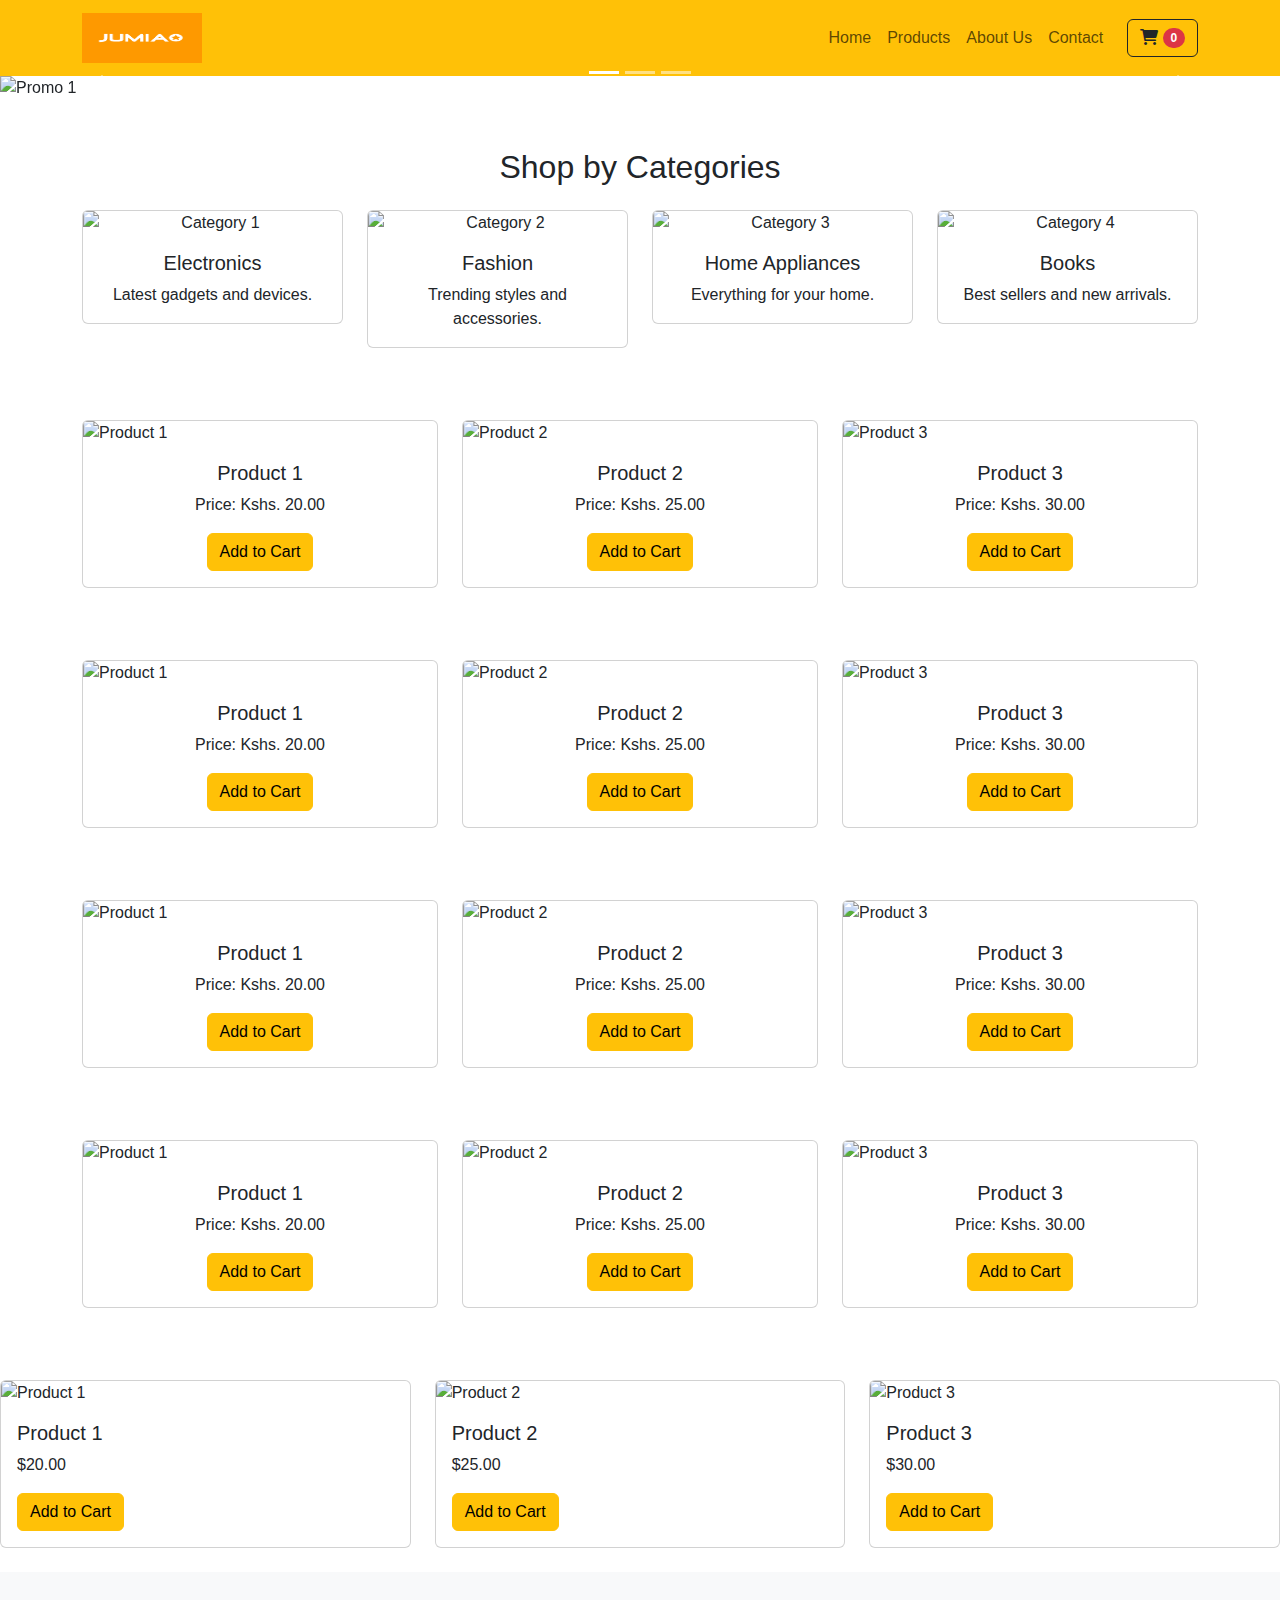
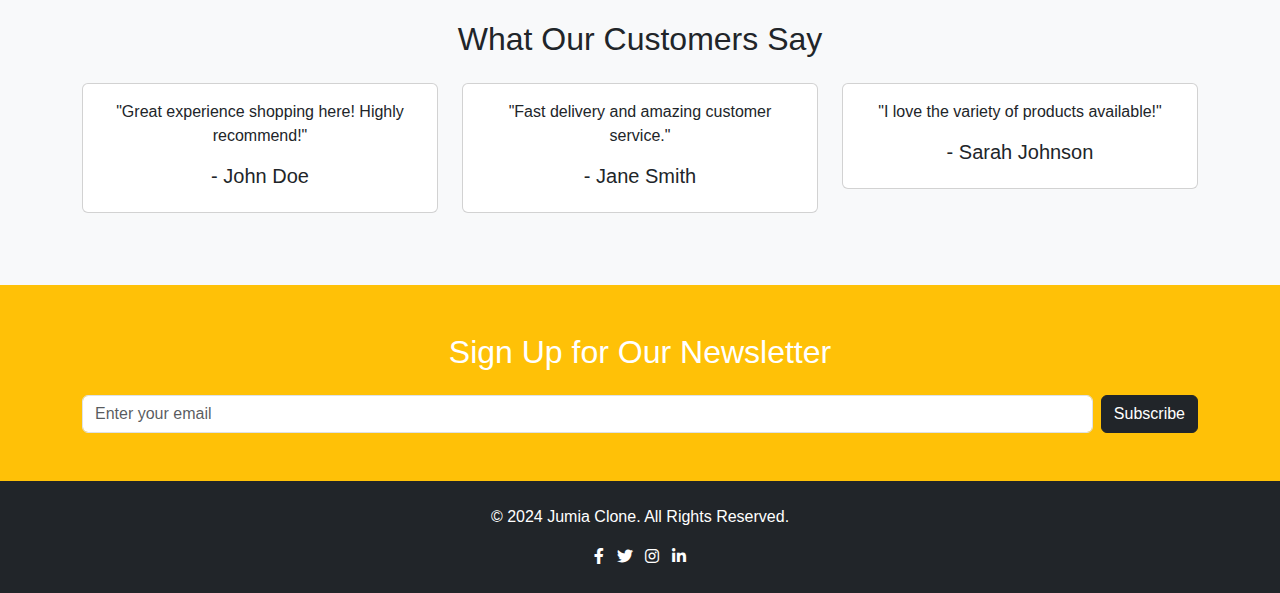
==== index.html @ aec2f0b2 ""Added cart functionality, search functionality, and updated event listeners in app.js and index.htm" ====
<!DOCTYPE html>
<html lang="en">
<head>
    <meta charset="UTF-8">
    <meta http-equiv="X-UA-Compatible" content="IE=edge">
    <meta name="viewport" content="width=device-width, initial-scale=1.0">
    <title>Jumia Clone - Home</title>
    <link href="https://cdn.jsdelivr.net/npm/bootstrap@5.3.3/dist/css/bootstrap.min.css" rel="stylesheet" integrity="sha384-QWTKZyjpPEjISv5WaRU9OFeRpok6YctnYmDr5pNlyT2bRjXh0JMhjY6hW+ALEwIH" crossorigin="anonymous">
    <link rel="stylesheet" href="assets/css/style.css">
    <link rel="stylesheet" href="https://cdnjs.cloudflare.com/ajax/libs/font-awesome/6.0.0-beta3/css/all.min.css">
</head>
<body>
    <!-- Header with Navbar -->
    <nav class="navbar navbar-expand-lg navbar-light bg-warning">
        <div class="container">
            <a class="navbar-brand" href="#">
                <img src="assets/images/logo.png" alt="Jumia Logo" width="120">
            </a>
            <button class="navbar-toggler" type="button" data-bs-toggle="collapse" data-bs-target="#navbarNav" aria-controls="navbarNav" aria-expanded="false" aria-label="Toggle navigation">
                <span class="navbar-toggler-icon"></span>
            </button>
            <div class="collapse navbar-collapse" id="navbarNav">
                <ul class="navbar-nav ms-auto">
                    <li class="nav-item"><a class="nav-link" href="index.html">Home</a></li>
                    <li class="nav-item"><a class="nav-link" href="products.html">Products</a></li>
                    <li class="nav-item"><a class="nav-link" href="about.html">About Us</a></li>
                    <li class="nav-item"><a class="nav-link" href="contact.html">Contact</a></li>
                </ul>
                <a href="#" class="btn btn-outline-dark ms-3">
                    <i class="fas fa-shopping-cart"></i>
                    <span class="badge bg-danger rounded-pill">0</span>
                </a>
            </div>
        </div>
    </nav>

    <!-- Carousel Section -->
    <div id="carouselExampleIndicators" class="carousel slide" data-bs-ride="carousel">
        <div class="carousel-indicators">
            <button type="button" data-bs-target="#carouselExampleIndicators" data-bs-slide-to="0" class="active" aria-current="true" aria-label="Slide 1"></button>
            <button type="button" data-bs-target="#carouselExampleIndicators" data-bs-slide-to="1" aria-label="Slide 2"></button>
            <button type="button" data-bs-target="#carouselExampleIndicators" data-bs-slide-to="2" aria-label="Slide 3"></button>
        </div>
        <div class="carousel-inner">
            <div class="carousel-item active">
                <img src="https://ke.jumia.is/cms/2024/BF24/Live/HP/Day1/Sliders/_S.jpg" class="d-block w-100" alt="Promo 1">
                <div class="carousel-caption d-none d-md-block">
                    <h5>Big Sale on Electronics!</h5>
                    <p>Up to 50% off on selected items.</p>
                </div>
            </div>
            <div class="carousel-item">
                <img src="https://ke.jumia.is/cms/2024/BF24/Live/BD/Vitron/KE_ONS_BF24_VitronBD_1024_TB3_rvsd.jpg" class="d-block w-100" alt="Promo 2">
                <div class="carousel-caption d-none d-md-block">
                    <h5>Fashion Week Deals!</h5>
                    <p>Exclusive offers on trending fashion.</p>
                </div>
            </div>
            <div class="carousel-item">
                <img src="https://ke.jumia.is/cms/2024/BF24/Live/BD/Vitron/KE_ONS_BF24_VitronBD_1024_TB1.jpg" class="d-block w-100" alt="Promo 3">
                <div class="carousel-caption d-none d-md-block">
                    <h5>Home Appliances Clearance!</h5>
                    <p>Get your favorite appliances at discounted prices.</p>
                </div>
            </div>
        </div>
        <button class="carousel-control-prev" type="button" data-bs-target="#carouselExampleIndicators" data-bs-slide="prev">
            <span class="carousel-control-prev-icon" aria-hidden="true"></span>
            <span class="visually-hidden">Previous</span>
        </button>
        <button class="carousel-control-next" type="button" data-bs-target="#carouselExampleIndicators" data-bs-slide="next">
            <span class="carousel-control-next-icon" aria-hidden="true"></span>
            <span class="visually-hidden">Next</span>
        </button>
    </div>

    <!-- Categories Section -->
    <section class="container my-5">
        <h2 class="text-center mb-4">Shop by Categories</h2>
        <div class="row text-center">
            <div class="col-md-3 mb-4">
                <div class="card">
                    <img src="https://ke.jumia.is/cms/2024/BF24/Live/BD/Vitron/KE_ONS_BF24_VitronBD_1024_TB2.jpg" class="card-img-top" alt="Category 1">
                    <div class="card-body">
                        <h5 class="card-title">Electronics</h5>
                        <p class="card-text">Latest gadgets and devices.</p>
                    </div>
                </div>
            </div>
            <div class="col-md-3 mb-4">
                <div class="card">
                    <img src="https://ke.jumia.is/unsafe/fit-in/300x300/filters:fill(white)/product/50/5309961/1.jpg" class="card-img-top" alt="Category 2">
                    <div class="card-body">
                        <h5 class="card-title">Fashion</h5>
                        <p class="card-text">Trending styles and accessories.</p>
                    </div>
                </div>
            </div>
            <div class="col-md-3 mb-4">
                <div class="card">
                    <img src="https://ke.jumia.is/cms/2024/BF24/Live/HP/Day1/ACD/3D.jpg" class="card-img-top" alt="Category 3">
                    <div class="card-body">
                        <h5 class="card-title">Home Appliances</h5>
                        <p class="card-text">Everything for your home.</p>
                    </div>
                </div>
            </div>
            <div class="col-md-3 mb-4">
                <div class="card">
                    <img src="https://ke.jumia.is/unsafe/fit-in/300x300/filters:fill(white)/product/40/2588862/1.jpg" class="card-img-top" alt="Category 4">
                    <div class="card-body">
                        <h5 class="card-title">Books</h5>
                        <p class="card-text">Best sellers and new arrivals.</p>
                    </div>
                </div>
            </div>
        </div>
    </section>

    <!-- Featured Products Section -->
    <section class="container my-5">
        <div class="row">
            <div class="col-md-4 mb-4">
                <div class="card h-100">
                    <img src="https://ke.jumia.is/cms/2024/BF24/Live/HP/Day1/FL/FixedSize/Phones.png" class="card-img-top" alt="Product 1">
                    <div class="card-body text-center">
                        <h5 class="card-title">Product 1</h5>
                        <p class="card-text">Price: Kshs. 20.00</p>
                        <button class="btn btn-warning">Add to Cart</button>
                    </div>
                </div>
            </div>
            <div class="col-md-4 mb-4">
                <div class="card h-100">
                    <img src="https://ke.jumia.is/cms/2024/BF24/Live/HP/Day1/FL/FixedSize/Supermarket.png" class="card-img-top" alt="Product 2">
                    <div class="card-body text-center">
                        <h5 class="card-title">Product 2</h5>
                        <p class="card-text">Price: Kshs. 25.00</p>
                        <button class="btn btn-warning">Add to Cart</button>
                    </div>
                </div>
            </div>
            <div class="col-md-4 mb-4">
                <div class="card h-100">
                    <img src="https://ke.jumia.is/cms/2024/BF24/Live/HP/Day1/FL/FixedSize/Music.png" class="card-img-top" alt="Product 3">
                    <div class="card-body text-center">
                        <h5 class="card-title">Product 3</h5>
                        <p class="card-text">Price: Kshs. 30.00</p>
                        <button class="btn btn-warning">Add to Cart</button>
                    </div>
                </div>
            </div>
        </div>
    </section>
    <section class="container my-5">
        <div class="row">
            <div class="col-md-4 mb-4">
                <div class="card h-100">
                    <img src="https://ke.jumia.is/cms/2024/BF24/Live/HP/Day1/FL/FixedSize/Phones.png" class="card-img-top" alt="Product 1">
                    <div class="card-body text-center">
                        <h5 class="card-title">Product 1</h5>
                        <p class="card-text">Price: Kshs. 20.00</p>
                        <button class="btn btn-warning">Add to Cart</button>
                    </div>
                </div>
            </div>
            <div class="col-md-4 mb-4">
                <div class="card h-100">
                    <img src="https://ke.jumia.is/cms/2024/BF24/Live/HP/Day1/FL/FixedSize/Supermarket.png" class="card-img-top" alt="Product 2">
                    <div class="card-body text-center">
                        <h5 class="card-title">Product 2</h5>
                        <p class="card-text">Price: Kshs. 25.00</p>
                        <button class="btn btn-warning">Add to Cart</button>
                    </div>
                </div>
            </div>
            <div class="col-md-4 mb-4">
                <div class="card h-100">
                    <img src="https://ke.jumia.is/cms/2024/BF24/Live/HP/Day1/FL/FixedSize/Music.png" class="card-img-top" alt="Product 3">
                    <div class="card-body text-center">
                        <h5 class="card-title">Product 3</h5>
                        <p class="card-text">Price: Kshs. 30.00</p>
                        <button class="btn btn-warning">Add to Cart</button>
                    </div>
                </div>
            </div>
        </div>
    </section>
    <section class="container my-5">
        <div class="row">
            <div class="col-md-4 mb-4">
                <div class="card h-100">
                    <img src="https://ke.jumia.is/cms/2024/BF24/Live/HP/Day1/FL/FixedSize/Phones.png" class="card-img-top" alt="Product 1">
                    <div class="card-body text-center">
                        <h5 class="card-title">Product 1</h5>
                        <p class="card-text">Price: Kshs. 20.00</p>
                        <button class="btn btn-warning">Add to Cart</button>
                    </div>
                </div>
            </div>
            <div class="col-md-4 mb-4">
                <div class="card h-100">
                    <img src="https://ke.jumia.is/cms/2024/BF24/Live/HP/Day1/FL/FixedSize/Supermarket.png" class="card-img-top" alt="Product 2">
                    <div class="card-body text-center">
                        <h5 class="card-title">Product 2</h5>
                        <p class="card-text">Price: Kshs. 25.00</p>
                        <button class="btn btn-warning">Add to Cart</button>
                    </div>
                </div>
            </div>
            <div class="col-md-4 mb-4">
                <div class="card h-100">
                    <img src="https://ke.jumia.is/cms/2024/BF24/Live/HP/Day1/FL/FixedSize/Music.png" class="card-img-top" alt="Product 3">
                    <div class="card-body text-center">
                        <h5 class="card-title">Product 3</h5>
                        <p class="card-text">Price: Kshs. 30.00</p>
                        <button class="btn btn-warning">Add to Cart</button>
                    </div>
                </div>
            </div>
        </div>
    </section>
    <section class="container my-5">
        <div class="row">
            <div class="col-md-4 mb-4">
                <div class="card h-100">
                    <img src="https://ke.jumia.is/cms/2024/BF24/Live/HP/Day1/FL/FixedSize/Phones.png" class="card-img-top" alt="Product 1">
                    <div class="card-body text-center">
                        <h5 class="card-title">Product 1</h5>
                        <p class="card-text">Price: Kshs. 20.00</p>
                        <button class="btn btn-warning">Add to Cart</button>
                    </div>
                </div>
            </div>
            <div class="col-md-4 mb-4">
                <div class="card h-100">
                    <img src="https://ke.jumia.is/cms/2024/BF24/Live/HP/Day1/FL/FixedSize/Supermarket.png" class="card-img-top" alt="Product 2">
                    <div class="card-body text-center">
                        <h5 class="card-title">Product 2</h5>
                        <p class="card-text">Price: Kshs. 25.00</p>
                        <button class="btn btn-warning">Add to Cart</button>
                    </div>
                </div>
            </div>
            <div class="col-md-4 mb-4">
                <div class="card h-100">
                    <img src="https://ke.jumia.is/cms/2024/BF24/Live/HP/Day1/FL/FixedSize/Music.png" class="card-img-top" alt="Product 3">
                    <div class="card-body text-center">
                        <h5 class="card-title">Product 3</h5>
                        <p class="card-text">Price: Kshs. 30.00</p>
                        <button class="btn btn-warning">Add to Cart</button>
                    </div>
                </div>
            </div>
        </div>
    </section>
    <div class="row">
        <div class="col-md-4">
            <div class="card mb-4">
                <img src="assets/images/product1.jpg" class="card-img-top" alt="Product 1">
                <div class="card-body">
                    <h5 class="card-title">Product 1</h5>
                    <p class="card-text">$20.00</p>
                    <button class="btn btn-warning add-to-cart" data-id="1" data-name="Product 1" data-price="20">Add to Cart</button>
                </div>
            </div>
        </div>
        <div class="col-md-4">
            <div class="card mb-4">
                <img src="assets/images/product2.jpg" class="card-img-top" alt="Product 2">
                <div class="card-body">
                    <h5 class="card-title">Product 2</h5>
                    <p class="card-text">$25.00</p>
                    <button class="btn btn-warning add-to-cart" data-id="2" data-name="Product 2" data-price="25">Add to Cart</button>
                </div>
            </div>
        </div>
        <div class="col-md-4">
            <div class="card mb-4">
                <img src="assets/images/product3.jpg" class="card-img-top" alt="Product 3">
                <div class="card-body">
                    <h5 class="card-title">Product 3</h5>
                    <p class="card-text">$30.00</p>
                    <button class="btn btn-warning add-to-cart" data-id="3" data-name="Product 3" data-price="30">Add to Cart</button>
                </div>
            </div>
        </div>
    </div>
    
    <!-- Testimonials Section -->
    <section class="bg-light py-5">
        <div class="container">
            <h2 class="text-center mb-4">What Our Customers Say</h2>
            <div class="row">
                <div class="col-md-4 mb-4">
                    <div class="card text-center">
                        <div class="card-body">
                            <p class="card-text">"Great experience shopping here! Highly recommend!"</p>
                            <h5 class="card-title">- John Doe</h5>
                        </div>
                    </div>
                </div>
                <div class="col-md-4 mb-4">
                    <div class="card text-center">
                        <div class="card-body">
                            <p class="card-text">"Fast delivery and amazing customer service."</p>
                            <h5 class="card-title">- Jane Smith</h5>
                        </div>
                    </div>
                </div>
                <div class="col-md-4 mb-4">
                    <div class="card text-center">
                        <div class="card-body">
                            <p class="card-text">"I love the variety of products available!"</p>
                            <h5 class="card-title">- Sarah Johnson</h5>
                        </div>
                    </div>
                </div>
            </div>
        </div>
    </section>

    <!-- Newsletter Signup Section -->
    <section class="bg-warning text-center py-5">
        <div class="container">
            <h2 class="text-white mb-4">Sign Up for Our Newsletter</h2>
            <form class="d-flex justify-content-center">
                <input type="email" class="form-control me-2" placeholder="Enter your email" required>
                <button class="btn btn-dark" type="submit">Subscribe</button>
            </form>
        </div>
    </section>

    <!-- Footer -->
    <footer class="bg-dark text-white py-4">
        <div class="container text-center">
            <p>© 2024 Jumia Clone. All Rights Reserved.</p>
            <div class="social-media">
                <a href="#" class="text-white me-2"><i class="fab fa-facebook-f"></i></a>
                <a href="#" class="text-white me-2"><i class="fab fa-twitter"></i></a>
                <a href="#" class="text-white me-2"><i class="fab fa-instagram"></i></a>
                <a href="#" class="text-white"><i class="fab fa-linkedin-in"></i></a>
            </div>
        </div>
    </footer>
    <script>
        let cart = [];

// Function to add items to the cart
function addToCart(product) {
    cart.push(product);
    updateCartCount();
    alert(`${product.name} has been added to your cart.`);
}

// Function to update cart count in the navbar
function updateCartCount() {
    const cartCount = document.getElementById("cartCount");
    cartCount.textContent = cart.length;
}

// Function to handle the search functionality
function searchProducts(event) {
    event.preventDefault(); // Prevent form submission
    const searchQuery = document.getElementById("searchInput").value.toLowerCase();
    const filteredProducts = products.filter(product => 
        product.name.toLowerCase().includes(searchQuery)
    );

    console.log('Filtered Products:', filteredProducts);
    // Here you can render filteredProducts to the UI
}

// Adding event listeners to "Add to Cart" buttons
document.querySelectorAll('.add-to-cart').forEach(button => {
    button.addEventListener('click', () => {
        const product = {
            id: button.getAttribute('data-id'),
            name: button.getAttribute('data-name'),
            price: button.getAttribute('data-price')
        };
        addToCart(product);
    });
});

    </script>
<script src="https://cdn.jsdelivr.net/npm/bootstrap@5.3.3/dist/js/bootstrap.bundle.min.js" integrity="sha384-YvpcrYf0tY3lHB60NNkmXc5s9fDVZLESaAA55NDzOxhy9GkcIdslK1eN7N6jIeHz" crossorigin="anonymous"></script>
<script src="assets/js/app.js"></script>
</body>
</html>
---- assets/css/style.css ----
/* Custom Styles */
body {
    font-family: 'Arial', sans-serif;
}

.navbar-brand img {
    max-height: 50px;
}

.header {
    padding: 60px 0;
}

.card {
    transition: transform 0.3s;
}

.card:hover {
    transform: translateY(-10px);
}

footer {
    background-color: #222;
    color: #fff;
}

footer a:hover {
    color: #ff9900;
}
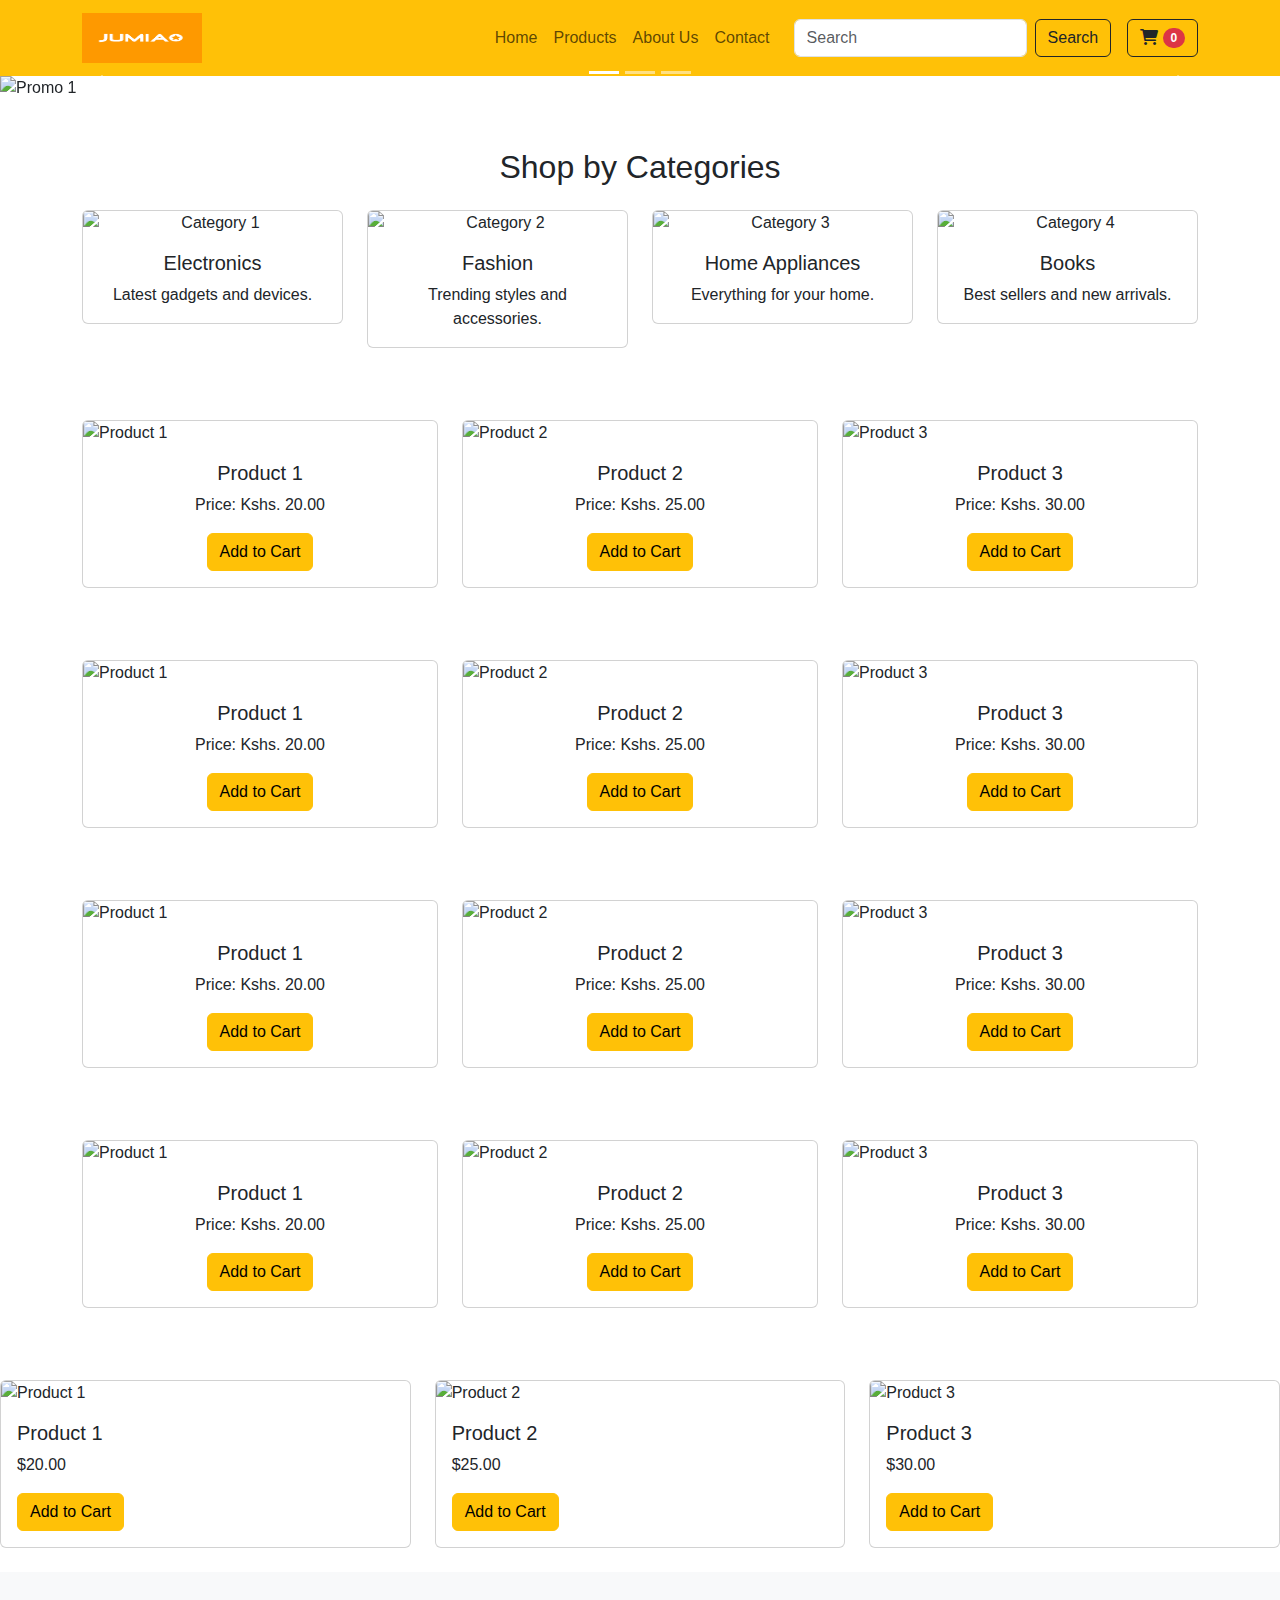
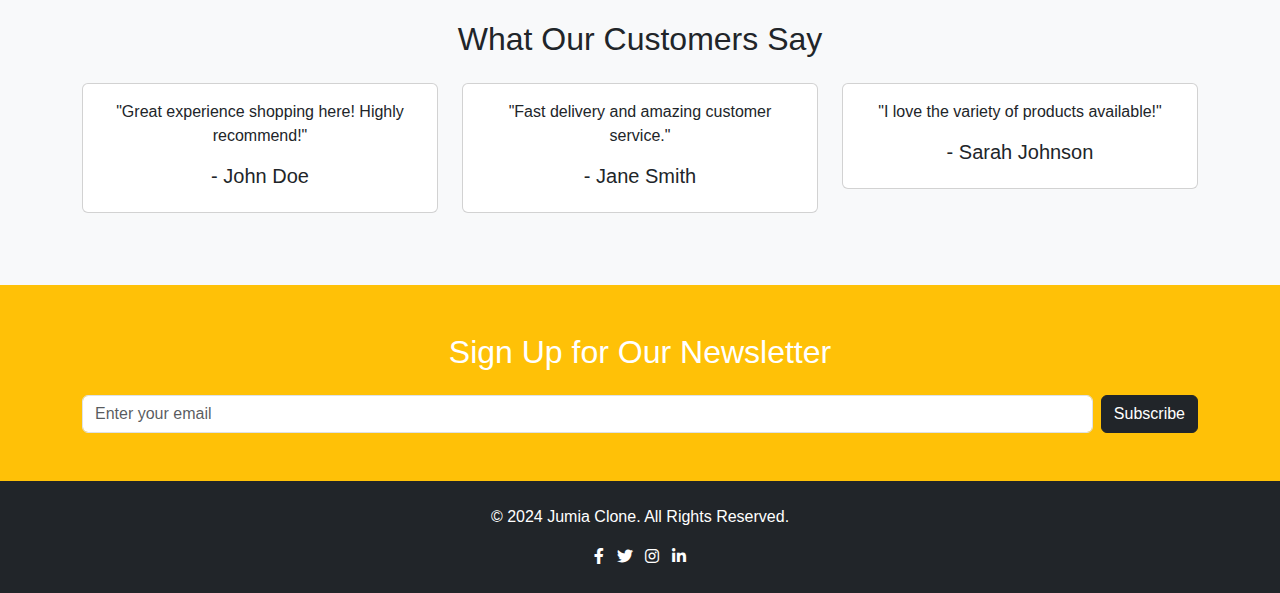
==== commit ebc24986: ""Updated navbar with search form and reformatted HTML structure"" ====
--- a/index.html
+++ b/index.html
@@ -11,28 +11,33 @@
 </head>
 <body>
     <!-- Header with Navbar -->
-    <nav class="navbar navbar-expand-lg navbar-light bg-warning">
-        <div class="container">
-            <a class="navbar-brand" href="#">
-                <img src="assets/images/logo.png" alt="Jumia Logo" width="120">
+<nav class="navbar navbar-expand-lg navbar-light bg-warning">
+    <div class="container">
+        <a class="navbar-brand" href="#">
+            <img src="assets/images/logo.png" alt="Jumia Logo" width="120">
+        </a>
+        <button class="navbar-toggler" type="button" data-bs-toggle="collapse" data-bs-target="#navbarNav" aria-controls="navbarNav" aria-expanded="false" aria-label="Toggle navigation">
+            <span class="navbar-toggler-icon"></span>
+        </button>
+        <div class="collapse navbar-collapse" id="navbarNav">
+            <ul class="navbar-nav ms-auto">
+                <li class="nav-item"><a class="nav-link" href="index.html">Home</a></li>
+                <li class="nav-item"><a class="nav-link" href="products.html">Products</a></li>
+                <li class="nav-item"><a class="nav-link" href="about.html">About Us</a></li>
+                <li class="nav-item"><a class="nav-link" href="contact.html">Contact</a></li>
+            </ul>
+            <form class="d-flex ms-3" onsubmit="searchProducts(event)">
+                <input id="searchInput" class="form-control me-2" type="search" placeholder="Search" aria-label="Search">
+                <button class="btn btn-outline-dark" type="submit">Search</button>
+            </form>
+            <a href="#" class="btn btn-outline-dark ms-3">
+                <i class="fas fa-shopping-cart"></i>
+                <span id="cartCount" class="badge bg-danger rounded-pill">0</span>
             </a>
-            <button class="navbar-toggler" type="button" data-bs-toggle="collapse" data-bs-target="#navbarNav" aria-controls="navbarNav" aria-expanded="false" aria-label="Toggle navigation">
-                <span class="navbar-toggler-icon"></span>
-            </button>
-            <div class="collapse navbar-collapse" id="navbarNav">
-                <ul class="navbar-nav ms-auto">
-                    <li class="nav-item"><a class="nav-link" href="index.html">Home</a></li>
-                    <li class="nav-item"><a class="nav-link" href="products.html">Products</a></li>
-                    <li class="nav-item"><a class="nav-link" href="about.html">About Us</a></li>
-                    <li class="nav-item"><a class="nav-link" href="contact.html">Contact</a></li>
-                </ul>
-                <a href="#" class="btn btn-outline-dark ms-3">
-                    <i class="fas fa-shopping-cart"></i>
-                    <span class="badge bg-danger rounded-pill">0</span>
-                </a>
-            </div>
-        </div>
-    </nav>
+        </div>
+    </div>
+</nav>
+
 
     <!-- Carousel Section -->
     <div id="carouselExampleIndicators" class="carousel slide" data-bs-ride="carousel">
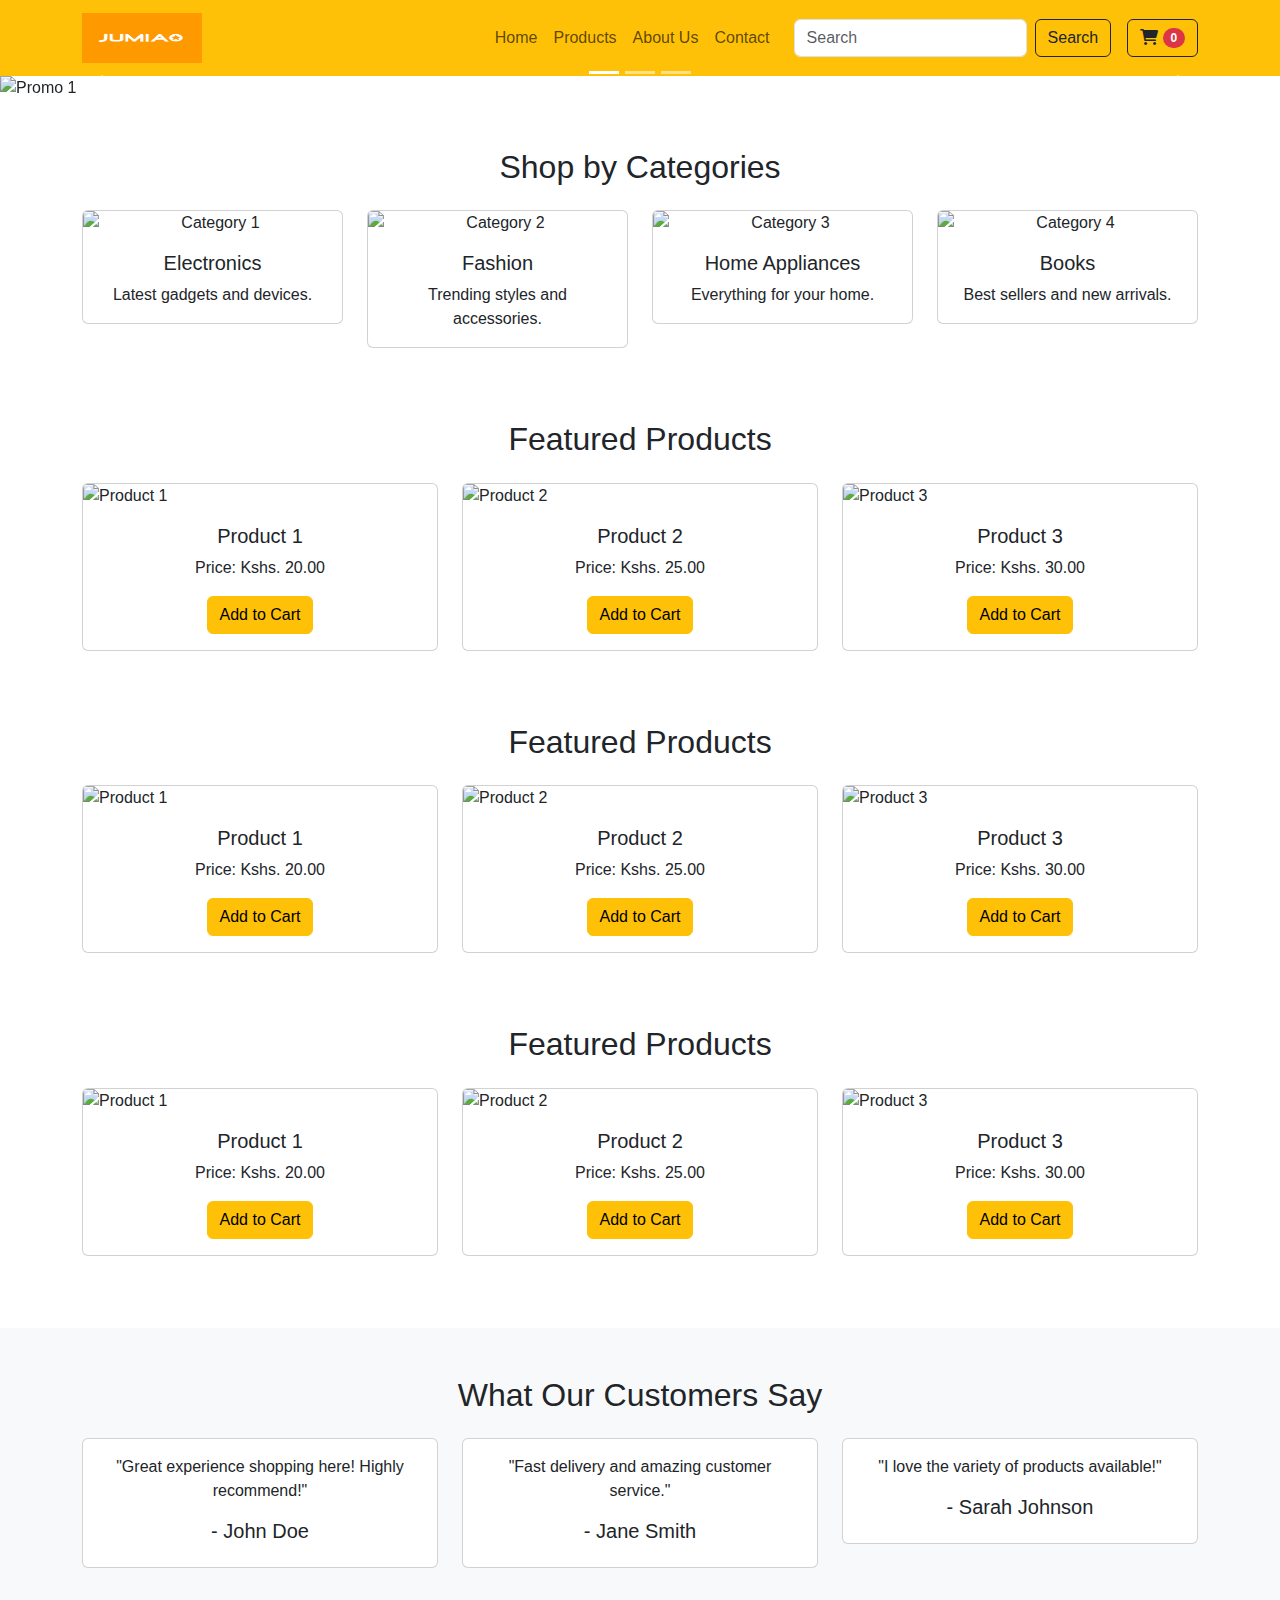
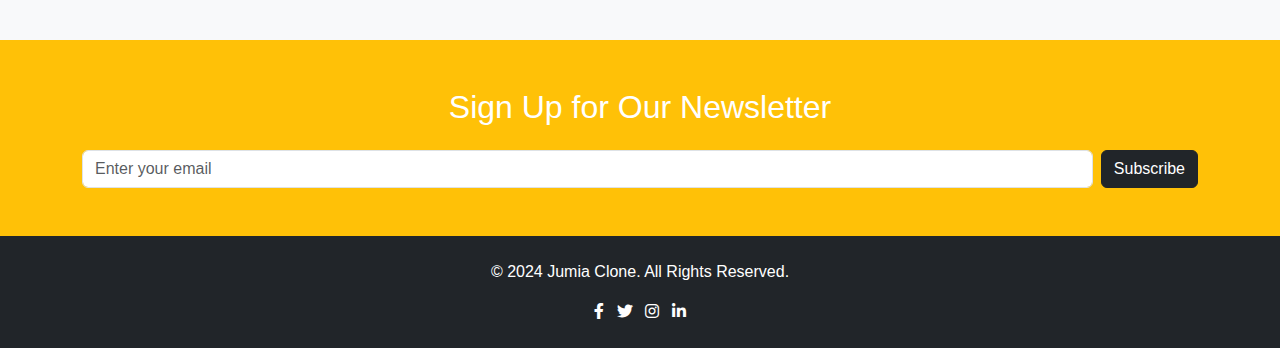
==== commit caa01d0b: ""Refactored Featured Products section, added data attributes to Add to Cart buttons, and removed dup" ====
--- a/index.html
+++ b/index.html
@@ -125,172 +125,120 @@
     <!-- Featured Products Section -->
     <section class="container my-5">
         <div class="row">
+            <h2 class="text-center mb-4">Featured Products</h2>
+            <!-- Product 1 -->
             <div class="col-md-4 mb-4">
                 <div class="card h-100">
                     <img src="https://ke.jumia.is/cms/2024/BF24/Live/HP/Day1/FL/FixedSize/Phones.png" class="card-img-top" alt="Product 1">
                     <div class="card-body text-center">
                         <h5 class="card-title">Product 1</h5>
                         <p class="card-text">Price: Kshs. 20.00</p>
-                        <button class="btn btn-warning">Add to Cart</button>
-                    </div>
-                </div>
-            </div>
+                        <button class="btn btn-warning add-to-cart" data-name="Product 1" data-price="Kshs. 20.00">Add to Cart</button>
+                    </div>
+                </div>
+            </div>
+            <!-- Product 2 -->
             <div class="col-md-4 mb-4">
                 <div class="card h-100">
                     <img src="https://ke.jumia.is/cms/2024/BF24/Live/HP/Day1/FL/FixedSize/Supermarket.png" class="card-img-top" alt="Product 2">
                     <div class="card-body text-center">
                         <h5 class="card-title">Product 2</h5>
                         <p class="card-text">Price: Kshs. 25.00</p>
-                        <button class="btn btn-warning">Add to Cart</button>
-                    </div>
-                </div>
-            </div>
+                        <button class="btn btn-warning add-to-cart" data-name="Product 2" data-price="Kshs. 25.00">Add to Cart</button>
+                    </div>
+                </div>
+            </div>
+            <!-- Product 3 -->
             <div class="col-md-4 mb-4">
                 <div class="card h-100">
                     <img src="https://ke.jumia.is/cms/2024/BF24/Live/HP/Day1/FL/FixedSize/Music.png" class="card-img-top" alt="Product 3">
                     <div class="card-body text-center">
                         <h5 class="card-title">Product 3</h5>
                         <p class="card-text">Price: Kshs. 30.00</p>
-                        <button class="btn btn-warning">Add to Cart</button>
-                    </div>
-                </div>
-            </div>
-        </div>
-    </section>
+                        <button class="btn btn-warning add-to-cart" data-name="Product 3" data-price="Kshs. 30.00">Add to Cart</button>
+                    </div>
+                </div>
+            </div>
+        </div>
+    </section>
+    
     <section class="container my-5">
         <div class="row">
+            <h2 class="text-center mb-4">Featured Products</h2>
+            <!-- Product 1 -->
             <div class="col-md-4 mb-4">
                 <div class="card h-100">
                     <img src="https://ke.jumia.is/cms/2024/BF24/Live/HP/Day1/FL/FixedSize/Phones.png" class="card-img-top" alt="Product 1">
                     <div class="card-body text-center">
                         <h5 class="card-title">Product 1</h5>
                         <p class="card-text">Price: Kshs. 20.00</p>
-                        <button class="btn btn-warning">Add to Cart</button>
-                    </div>
-                </div>
-            </div>
+                        <button class="btn btn-warning add-to-cart" data-name="Product 1" data-price="Kshs. 20.00">Add to Cart</button>
+                    </div>
+                </div>
+            </div>
+            <!-- Product 2 -->
             <div class="col-md-4 mb-4">
                 <div class="card h-100">
                     <img src="https://ke.jumia.is/cms/2024/BF24/Live/HP/Day1/FL/FixedSize/Supermarket.png" class="card-img-top" alt="Product 2">
                     <div class="card-body text-center">
                         <h5 class="card-title">Product 2</h5>
                         <p class="card-text">Price: Kshs. 25.00</p>
-                        <button class="btn btn-warning">Add to Cart</button>
-                    </div>
-                </div>
-            </div>
+                        <button class="btn btn-warning add-to-cart" data-name="Product 2" data-price="Kshs. 25.00">Add to Cart</button>
+                    </div>
+                </div>
+            </div>
+            <!-- Product 3 -->
             <div class="col-md-4 mb-4">
                 <div class="card h-100">
                     <img src="https://ke.jumia.is/cms/2024/BF24/Live/HP/Day1/FL/FixedSize/Music.png" class="card-img-top" alt="Product 3">
                     <div class="card-body text-center">
                         <h5 class="card-title">Product 3</h5>
                         <p class="card-text">Price: Kshs. 30.00</p>
-                        <button class="btn btn-warning">Add to Cart</button>
-                    </div>
-                </div>
-            </div>
-        </div>
-    </section>
+                        <button class="btn btn-warning add-to-cart" data-name="Product 3" data-price="Kshs. 30.00">Add to Cart</button>
+                    </div>
+                </div>
+            </div>
+        </div>
+    </section>
+
     <section class="container my-5">
         <div class="row">
+            <h2 class="text-center mb-4">Featured Products</h2>
+            <!-- Product 1 -->
             <div class="col-md-4 mb-4">
                 <div class="card h-100">
                     <img src="https://ke.jumia.is/cms/2024/BF24/Live/HP/Day1/FL/FixedSize/Phones.png" class="card-img-top" alt="Product 1">
                     <div class="card-body text-center">
                         <h5 class="card-title">Product 1</h5>
                         <p class="card-text">Price: Kshs. 20.00</p>
-                        <button class="btn btn-warning">Add to Cart</button>
-                    </div>
-                </div>
-            </div>
+                        <button class="btn btn-warning add-to-cart" data-name="Product 1" data-price="Kshs. 20.00">Add to Cart</button>
+                    </div>
+                </div>
+            </div>
+            <!-- Product 2 -->
             <div class="col-md-4 mb-4">
                 <div class="card h-100">
                     <img src="https://ke.jumia.is/cms/2024/BF24/Live/HP/Day1/FL/FixedSize/Supermarket.png" class="card-img-top" alt="Product 2">
                     <div class="card-body text-center">
                         <h5 class="card-title">Product 2</h5>
                         <p class="card-text">Price: Kshs. 25.00</p>
-                        <button class="btn btn-warning">Add to Cart</button>
-                    </div>
-                </div>
-            </div>
+                        <button class="btn btn-warning add-to-cart" data-name="Product 2" data-price="Kshs. 25.00">Add to Cart</button>
+                    </div>
+                </div>
+            </div>
+            <!-- Product 3 -->
             <div class="col-md-4 mb-4">
                 <div class="card h-100">
                     <img src="https://ke.jumia.is/cms/2024/BF24/Live/HP/Day1/FL/FixedSize/Music.png" class="card-img-top" alt="Product 3">
                     <div class="card-body text-center">
                         <h5 class="card-title">Product 3</h5>
                         <p class="card-text">Price: Kshs. 30.00</p>
-                        <button class="btn btn-warning">Add to Cart</button>
-                    </div>
-                </div>
-            </div>
-        </div>
-    </section>
-    <section class="container my-5">
-        <div class="row">
-            <div class="col-md-4 mb-4">
-                <div class="card h-100">
-                    <img src="https://ke.jumia.is/cms/2024/BF24/Live/HP/Day1/FL/FixedSize/Phones.png" class="card-img-top" alt="Product 1">
-                    <div class="card-body text-center">
-                        <h5 class="card-title">Product 1</h5>
-                        <p class="card-text">Price: Kshs. 20.00</p>
-                        <button class="btn btn-warning">Add to Cart</button>
-                    </div>
-                </div>
-            </div>
-            <div class="col-md-4 mb-4">
-                <div class="card h-100">
-                    <img src="https://ke.jumia.is/cms/2024/BF24/Live/HP/Day1/FL/FixedSize/Supermarket.png" class="card-img-top" alt="Product 2">
-                    <div class="card-body text-center">
-                        <h5 class="card-title">Product 2</h5>
-                        <p class="card-text">Price: Kshs. 25.00</p>
-                        <button class="btn btn-warning">Add to Cart</button>
-                    </div>
-                </div>
-            </div>
-            <div class="col-md-4 mb-4">
-                <div class="card h-100">
-                    <img src="https://ke.jumia.is/cms/2024/BF24/Live/HP/Day1/FL/FixedSize/Music.png" class="card-img-top" alt="Product 3">
-                    <div class="card-body text-center">
-                        <h5 class="card-title">Product 3</h5>
-                        <p class="card-text">Price: Kshs. 30.00</p>
-                        <button class="btn btn-warning">Add to Cart</button>
-                    </div>
-                </div>
-            </div>
-        </div>
-    </section>
-    <div class="row">
-        <div class="col-md-4">
-            <div class="card mb-4">
-                <img src="assets/images/product1.jpg" class="card-img-top" alt="Product 1">
-                <div class="card-body">
-                    <h5 class="card-title">Product 1</h5>
-                    <p class="card-text">$20.00</p>
-                    <button class="btn btn-warning add-to-cart" data-id="1" data-name="Product 1" data-price="20">Add to Cart</button>
-                </div>
-            </div>
-        </div>
-        <div class="col-md-4">
-            <div class="card mb-4">
-                <img src="assets/images/product2.jpg" class="card-img-top" alt="Product 2">
-                <div class="card-body">
-                    <h5 class="card-title">Product 2</h5>
-                    <p class="card-text">$25.00</p>
-                    <button class="btn btn-warning add-to-cart" data-id="2" data-name="Product 2" data-price="25">Add to Cart</button>
-                </div>
-            </div>
-        </div>
-        <div class="col-md-4">
-            <div class="card mb-4">
-                <img src="assets/images/product3.jpg" class="card-img-top" alt="Product 3">
-                <div class="card-body">
-                    <h5 class="card-title">Product 3</h5>
-                    <p class="card-text">$30.00</p>
-                    <button class="btn btn-warning add-to-cart" data-id="3" data-name="Product 3" data-price="30">Add to Cart</button>
-                </div>
-            </div>
-        </div>
-    </div>
+                        <button class="btn btn-warning add-to-cart" data-name="Product 3" data-price="Kshs. 30.00">Add to Cart</button>
+                    </div>
+                </div>
+            </div>
+        </div>
+    </section>
     
     <!-- Testimonials Section -->
     <section class="bg-light py-5">
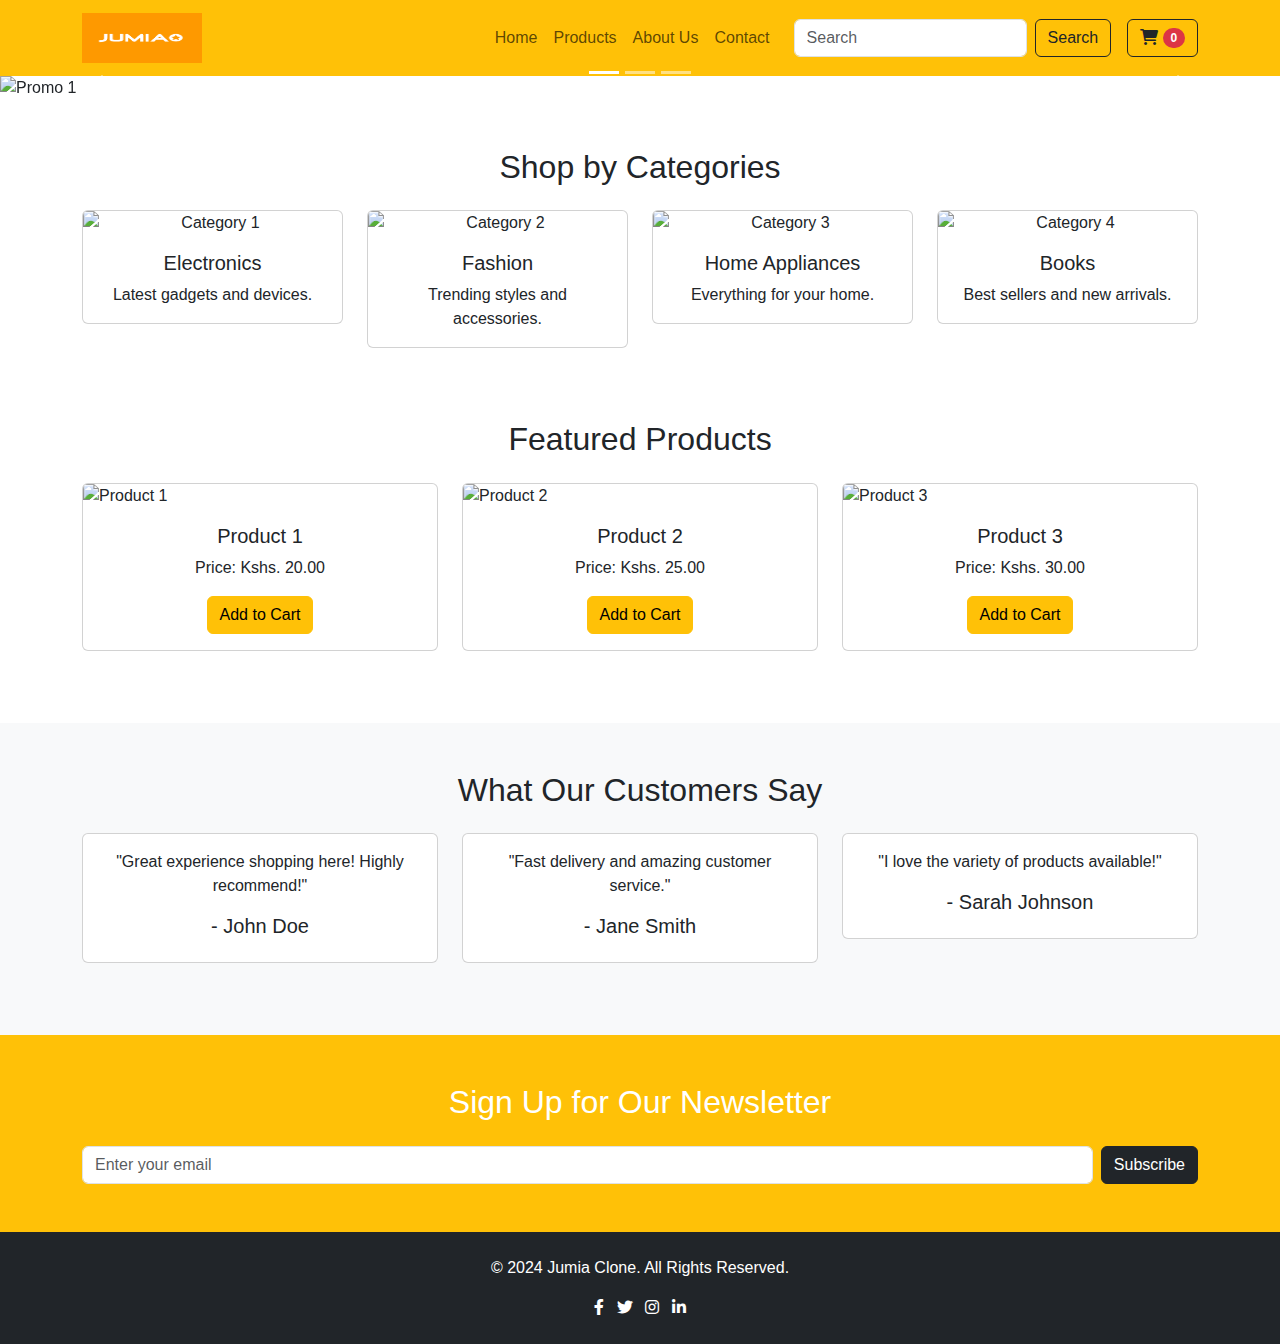
==== commit a4cbde07: ""Removed duplicate featured products sections from index.html"" ====
--- a/index.html
+++ b/index.html
@@ -161,85 +161,7 @@
             </div>
         </div>
     </section>
-    
-    <section class="container my-5">
-        <div class="row">
-            <h2 class="text-center mb-4">Featured Products</h2>
-            <!-- Product 1 -->
-            <div class="col-md-4 mb-4">
-                <div class="card h-100">
-                    <img src="https://ke.jumia.is/cms/2024/BF24/Live/HP/Day1/FL/FixedSize/Phones.png" class="card-img-top" alt="Product 1">
-                    <div class="card-body text-center">
-                        <h5 class="card-title">Product 1</h5>
-                        <p class="card-text">Price: Kshs. 20.00</p>
-                        <button class="btn btn-warning add-to-cart" data-name="Product 1" data-price="Kshs. 20.00">Add to Cart</button>
-                    </div>
-                </div>
-            </div>
-            <!-- Product 2 -->
-            <div class="col-md-4 mb-4">
-                <div class="card h-100">
-                    <img src="https://ke.jumia.is/cms/2024/BF24/Live/HP/Day1/FL/FixedSize/Supermarket.png" class="card-img-top" alt="Product 2">
-                    <div class="card-body text-center">
-                        <h5 class="card-title">Product 2</h5>
-                        <p class="card-text">Price: Kshs. 25.00</p>
-                        <button class="btn btn-warning add-to-cart" data-name="Product 2" data-price="Kshs. 25.00">Add to Cart</button>
-                    </div>
-                </div>
-            </div>
-            <!-- Product 3 -->
-            <div class="col-md-4 mb-4">
-                <div class="card h-100">
-                    <img src="https://ke.jumia.is/cms/2024/BF24/Live/HP/Day1/FL/FixedSize/Music.png" class="card-img-top" alt="Product 3">
-                    <div class="card-body text-center">
-                        <h5 class="card-title">Product 3</h5>
-                        <p class="card-text">Price: Kshs. 30.00</p>
-                        <button class="btn btn-warning add-to-cart" data-name="Product 3" data-price="Kshs. 30.00">Add to Cart</button>
-                    </div>
-                </div>
-            </div>
-        </div>
-    </section>
-
-    <section class="container my-5">
-        <div class="row">
-            <h2 class="text-center mb-4">Featured Products</h2>
-            <!-- Product 1 -->
-            <div class="col-md-4 mb-4">
-                <div class="card h-100">
-                    <img src="https://ke.jumia.is/cms/2024/BF24/Live/HP/Day1/FL/FixedSize/Phones.png" class="card-img-top" alt="Product 1">
-                    <div class="card-body text-center">
-                        <h5 class="card-title">Product 1</h5>
-                        <p class="card-text">Price: Kshs. 20.00</p>
-                        <button class="btn btn-warning add-to-cart" data-name="Product 1" data-price="Kshs. 20.00">Add to Cart</button>
-                    </div>
-                </div>
-            </div>
-            <!-- Product 2 -->
-            <div class="col-md-4 mb-4">
-                <div class="card h-100">
-                    <img src="https://ke.jumia.is/cms/2024/BF24/Live/HP/Day1/FL/FixedSize/Supermarket.png" class="card-img-top" alt="Product 2">
-                    <div class="card-body text-center">
-                        <h5 class="card-title">Product 2</h5>
-                        <p class="card-text">Price: Kshs. 25.00</p>
-                        <button class="btn btn-warning add-to-cart" data-name="Product 2" data-price="Kshs. 25.00">Add to Cart</button>
-                    </div>
-                </div>
-            </div>
-            <!-- Product 3 -->
-            <div class="col-md-4 mb-4">
-                <div class="card h-100">
-                    <img src="https://ke.jumia.is/cms/2024/BF24/Live/HP/Day1/FL/FixedSize/Music.png" class="card-img-top" alt="Product 3">
-                    <div class="card-body text-center">
-                        <h5 class="card-title">Product 3</h5>
-                        <p class="card-text">Price: Kshs. 30.00</p>
-                        <button class="btn btn-warning add-to-cart" data-name="Product 3" data-price="Kshs. 30.00">Add to Cart</button>
-                    </div>
-                </div>
-            </div>
-        </div>
-    </section>
-    
+
     <!-- Testimonials Section -->
     <section class="bg-light py-5">
         <div class="container">
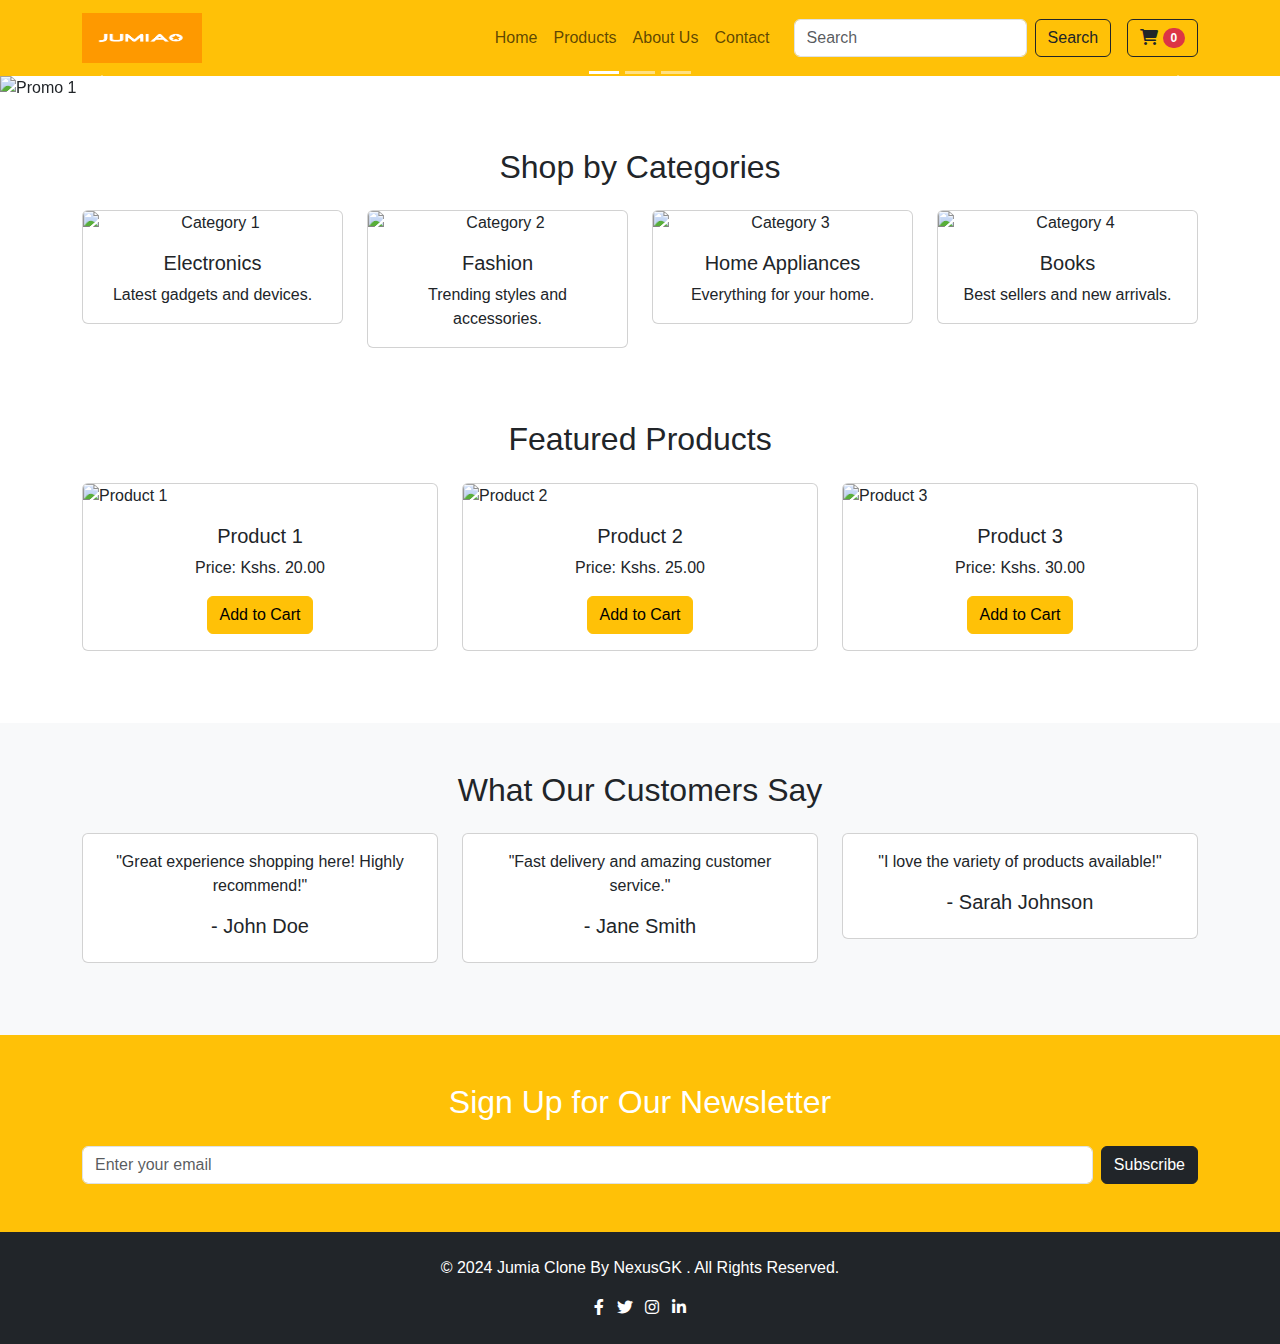
==== commit 4071d56b: ""Updated copyright footer in about.html, contact.html, index.html, and products.html to include 'By " ====
--- a/index.html
+++ b/index.html
@@ -209,7 +209,7 @@
     <!-- Footer -->
     <footer class="bg-dark text-white py-4">
         <div class="container text-center">
-            <p>© 2024 Jumia Clone. All Rights Reserved.</p>
+            <p>© 2024 Jumia Clone By NexusGK . All Rights Reserved.</p>
             <div class="social-media">
                 <a href="#" class="text-white me-2"><i class="fab fa-facebook-f"></i></a>
                 <a href="#" class="text-white me-2"><i class="fab fa-twitter"></i></a>
